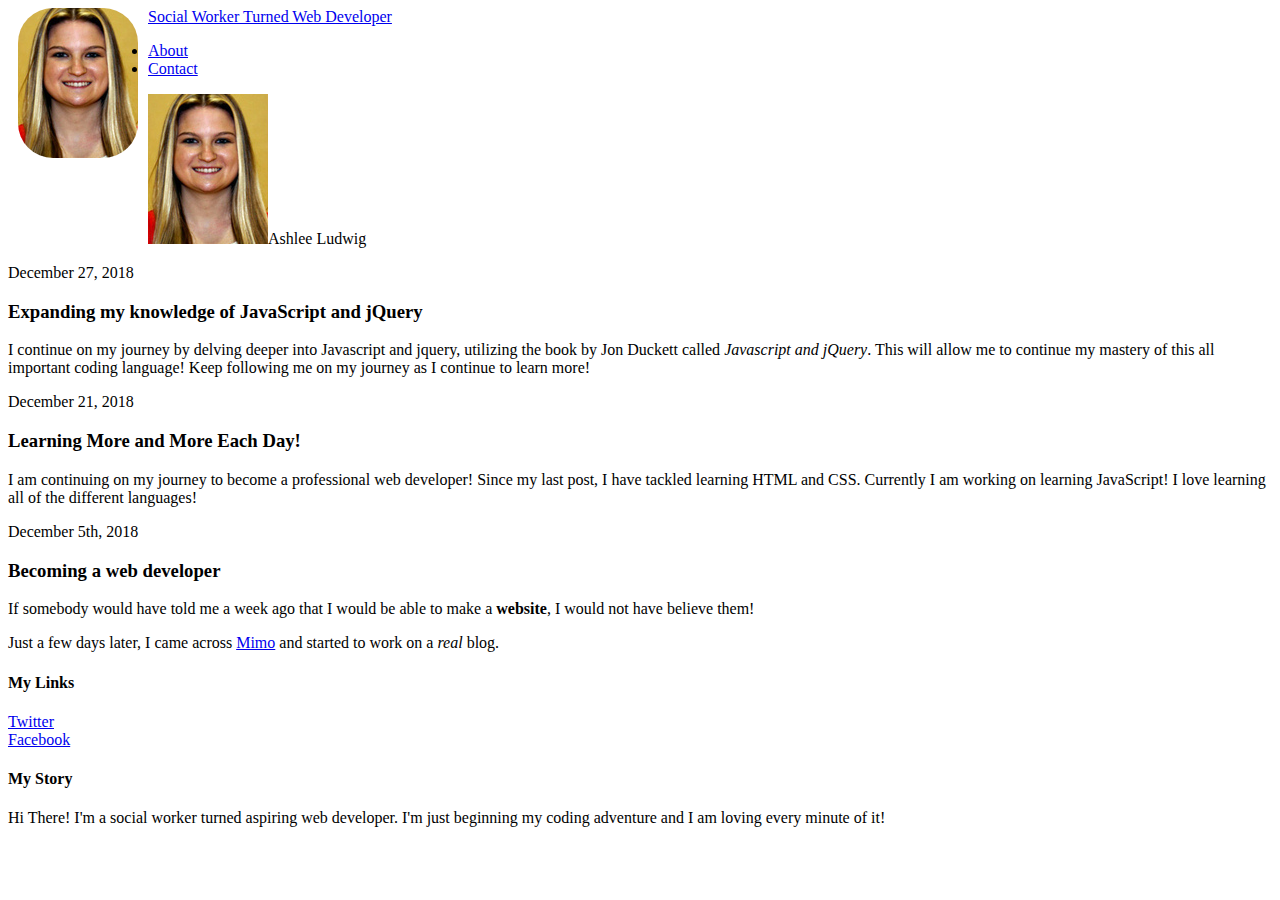
==== index.html @ 7e60e555 "Update index.html" ====
<!DOCTYPE html>
<head>
  <title>Social Worker Turned Web Developer</title>
  <meta name="viewport" content="width=device-width, initial-scale=1">
<link rel="stylesheet" href="https://cdnjs.cloudflare.com/ajax/libs/font-awesome/4.7.0/css/font-awesome.min.css">
</head>
<body>
    <div id="header">
     <div class="post-container">
     <div style="float: left; padding:0 10px;" class="header-img">
       <img style="border-radius: 35px; display:inline-block; height:100%;" src="https://lud92.github.io/passport.jpg" />
        </div>
      <a id="header-title" href= "index.html">Social Worker Turned Web Developer</a>
      <ul id="header-nav">
        <li><a href="about.html">About</a
        ></li>
        <li><a href="mailto:ludwigcoding@gmail.com">Contact</a></li>
      </ul>
    </div>
    </div>
    <div id="content">
      <div class="container">
        <div class="post">
          <div class="post-author">
            <div id="content">
 <!-- another post -->
 <div class="post-container">
  <div class="post">
  </div>
 </div>
</div>
</div>
 <div class="post-container">
  <div class="post">
  </div>
  </div>
 <div class="post-container">
  <div class="post">
   </div>
  </div>
  <div>
              <img src="passport.jpg"
            <span>Ashlee Ludwig</span>
          </div>
        
        <p class="post-date">December 27, 2018</p>
           <h3 class= 
               "post-title">Expanding my knowledge of JavaScript and jQuery
           </h3>
           <div class=
           "post-content">
           <p> 
             I continue on my journey by delving deeper into Javascript and jquery, utilizing the book by Jon Duckett called <em>Javascript and jQuery</em>. This will allow me to continue my mastery of this all important coding language! Keep following me on my journey as I continue to learn more!
             </p>
                                                     
       <p class="post-date">December 21, 2018</p>
          <h3 class=
          "post-title">
          Learning More and More Each Day!
          </h3>
          <div class=
          "post-content">
          <p>
            I am continuing on my journey to become a professional web developer! Since my last post, I have tackled learning HTML and CSS. Currently I am working on learning JavaScript! I love learning all of the different languages! 
            </p>
          <p class="post-date">December 5th, 2018</p>
          <h3 class=
          "post-title">
          Becoming a web developer
          </h3>
          <div class=
          "post-content">
          <p>
            If somebody would have told me a week ago that I would be able to make a <strong>website</strong>, I would not have believe them!
            </p>
           <p> Just a few days later, I came across
             <a href="https://getmimo.com">Mimo</a> and started to work on a <em>real</em> blog.
             </p>
        </div>
      </div>
    <div id="footer">
      <div class="container">
        <div class="column">
          <h4>My Links</h4>
          <p>
            <a href="https://twitter.com/ludwigcoding">Twitter</a><br>
            <a href="https://www.facebook.com/ashlee.ludwig.12">Facebook</a>
          </p>
        </div>
        <div class="column">
          <h4>My Story</h4>
          <p>
            Hi There! I'm a social worker turned aspiring web developer. I'm just beginning my coding adventure and I am loving every minute of it!
          </p>
      </div>
    </div>
    </body>
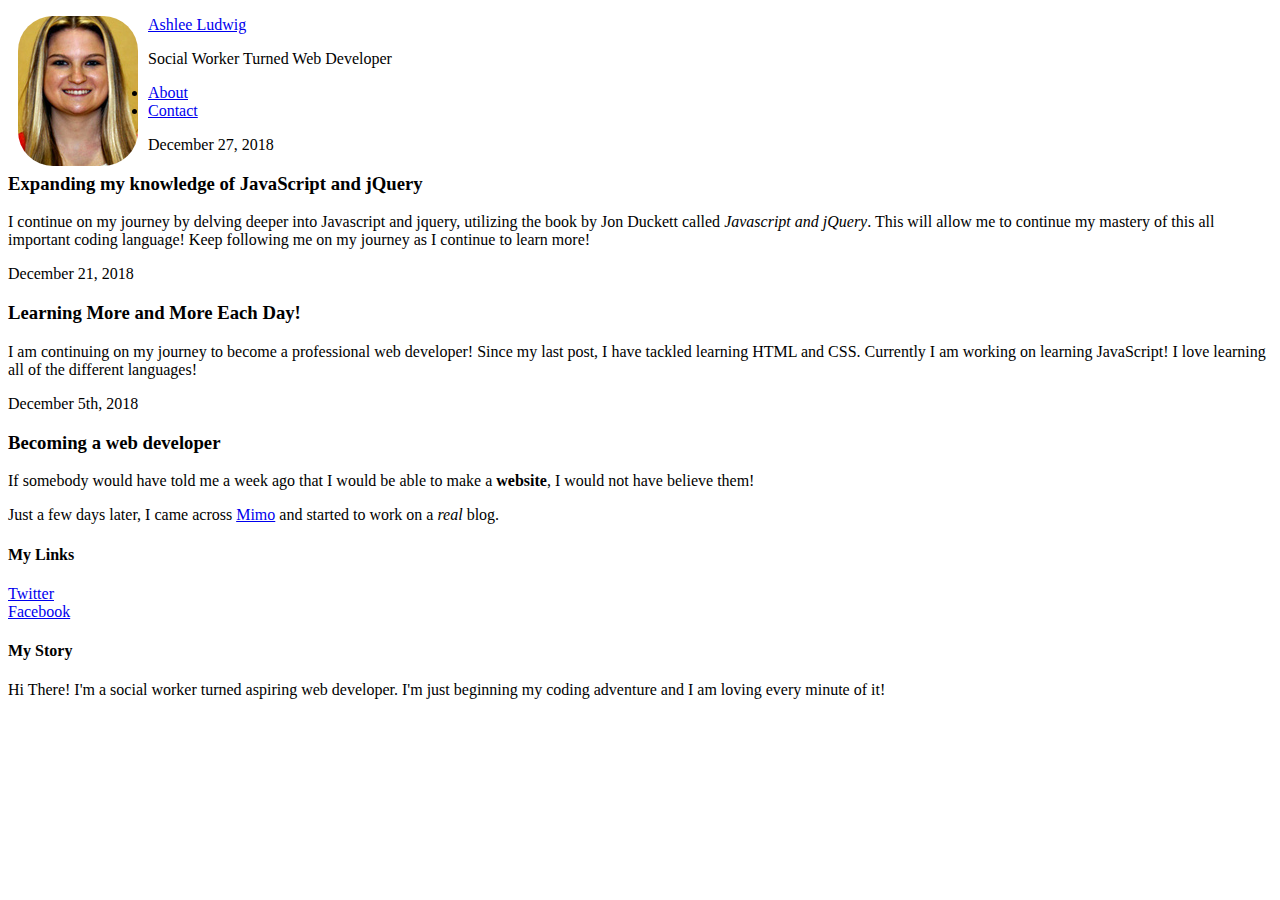
==== commit 736d624d: "Update index.html" ====
--- a/index.html
+++ b/index.html
@@ -8,9 +8,13 @@
     <div id="header">
      <div class="post-container">
      <div style="float: left; padding:0 10px;" class="header-img">
-       <img style="border-radius: 35px; display:inline-block; height:100%;" src="https://lud92.github.io/passport.jpg" />
+     	<img style="border-radius: 35px; display:inline-block; height:100%;" src="https://lud92.github.io/passport.jpg" />
         </div>
-      <a id="header-title" href= "index.html">Social Worker Turned Web Developer</a>
+     <div id="header-title">
+     	<p><a href= "index.html">Ashlee Ludwig</a></p>
+       <p class="post-date">Social Worker Turned Web Developer</p>
+       </div>
+       
       <ul id="header-nav">
         <li><a href="about.html">About</a
         ></li>
@@ -20,38 +24,17 @@
     </div>
     <div id="content">
       <div class="container">
-        <div class="post">
-          <div class="post-author">
-            <div id="content">
- <!-- another post -->
- <div class="post-container">
-  <div class="post">
-  </div>
- </div>
-</div>
-</div>
- <div class="post-container">
-  <div class="post">
-  </div>
-  </div>
- <div class="post-container">
-  <div class="post">
-   </div>
-  </div>
-  <div>
-              <img src="passport.jpg"
-            <span>Ashlee Ludwig</span>
-          </div>
+
         
         <p class="post-date">December 27, 2018</p>
            <h3 class= 
                "post-title">Expanding my knowledge of JavaScript and jQuery
            </h3>
-           <div class=
-           "post-content">
+           <div class="post-content">
            <p> 
              I continue on my journey by delving deeper into Javascript and jquery, utilizing the book by Jon Duckett called <em>Javascript and jQuery</em>. This will allow me to continue my mastery of this all important coding language! Keep following me on my journey as I continue to learn more!
              </p>
+             </div>
                                                      
        <p class="post-date">December 21, 2018</p>
           <h3 class=
@@ -78,6 +61,8 @@
              </p>
         </div>
       </div>
+      </div>
+      </div>
     <div id="footer">
       <div class="container">
         <div class="column">
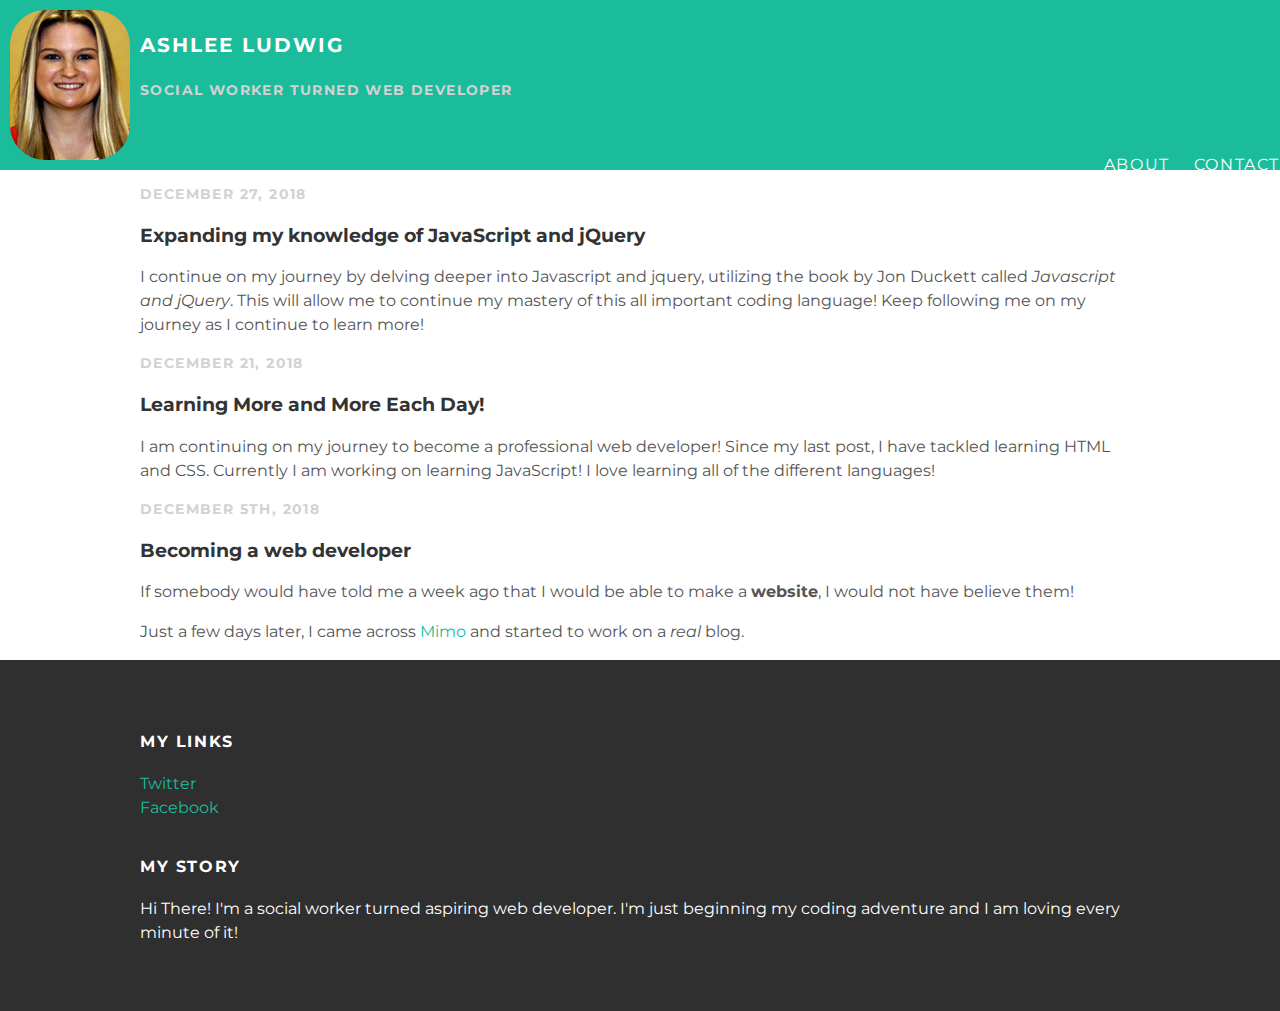
==== commit cfbccbf8: "Update index.html" ====
--- a/index.html
+++ b/index.html
@@ -1,8 +1,7 @@
 <!DOCTYPE html>
 <head>
   <title>Social Worker Turned Web Developer</title>
-  <meta name="viewport" content="width=device-width, initial-scale=1">
-<link rel="stylesheet" href="https://cdnjs.cloudflare.com/ajax/libs/font-awesome/4.7.0/css/font-awesome.min.css">
+ <link rel="stylesheet" type="text/css" href="styles.css">
 </head>
 <body>
     <div id="header">
--- a/styles.css
+++ b/styles.css
@@ -0,0 +1,132 @@
+@import url(http://fonts.googleapis.com/css?family=Montserrat:400,700);
+
+body {
+margin:0;
+color: #555;
+font-family: 'Montserrat',sans-serif;
+}
+
+.container{
+  max-width: 1000px;
+  margin: 0 auto;}
+
+#header{
+  background-color: #1abc9c;
+  height: 150px;
+  padding: 10px 0px;
+  line-height: 150px
+}
+#header a {
+  color: white;
+  text-decoration: none;
+
+  text-transform: uppercase;
+  letter-spacing: 0.1em;
+}
+#header a:hover{
+  color: #222;
+}
+
+#header-title  {
+  display: block;
+  float: left;
+  font-weight: bold;
+  font-size: 20px
+}
+
+#header-nav{
+  display:block;
+  float: right;
+  margin-top: 5rem;
+}
+
+#header-nav li {
+  display: inline;
+  padding-left: 20px;
+}
+
+.post, .about {
+  max-width: 800px
+  margin: 0 auto;
+  padding: 60px 0;
+}
+.post-author img{
+  width: 50px;
+  height: 50px;
+  vertical-align: middle;
+   border-radius: 50%
+}
+
+.post-author span {
+ margin-left: 16px;
+}
+
+.post-date {
+  color: #D2D2D2;
+
+  font-size: 14px;
+  font-weight: bold;
+
+  text-transform: uppercase;
+  letter-spacing: 0.1em;}
+
+.post-container:nth-child(even) {
+  background-color: #f2f2f2;
+  }
+
+.about{
+  text-align: center;
+}
+
+.about-author img{
+  border-radius: 50%;
+}
+
+h1, h2, h3, h4 {
+  color: #333;
+}
+
+p{
+  line-height: 1.5;
+}
+
+#footer {
+  background-color:#2f2f2f;
+  padding: 50px 25px;
+}
+
+.column {
+  min-width: 300px;
+  display: inline-block;
+  vertical-align: top;
+}
+
+#footer h4 {
+  color:white;
+  text-transform: uppercase;
+  letter-spacing: 0.1em;
+}
+
+#footer p{
+  color: white;
+}
+
+a{
+  color:#1abc9c;
+  text-decoration: none;
+}
+
+a:hover {
+  color: #F6A623;
+}
+
+#header-nav .icon {
+  display: none;
+}
+  #header-nav.responsive a {
+    float: none;
+    display: block;
+    text-align: left;
+  }
+
+ 
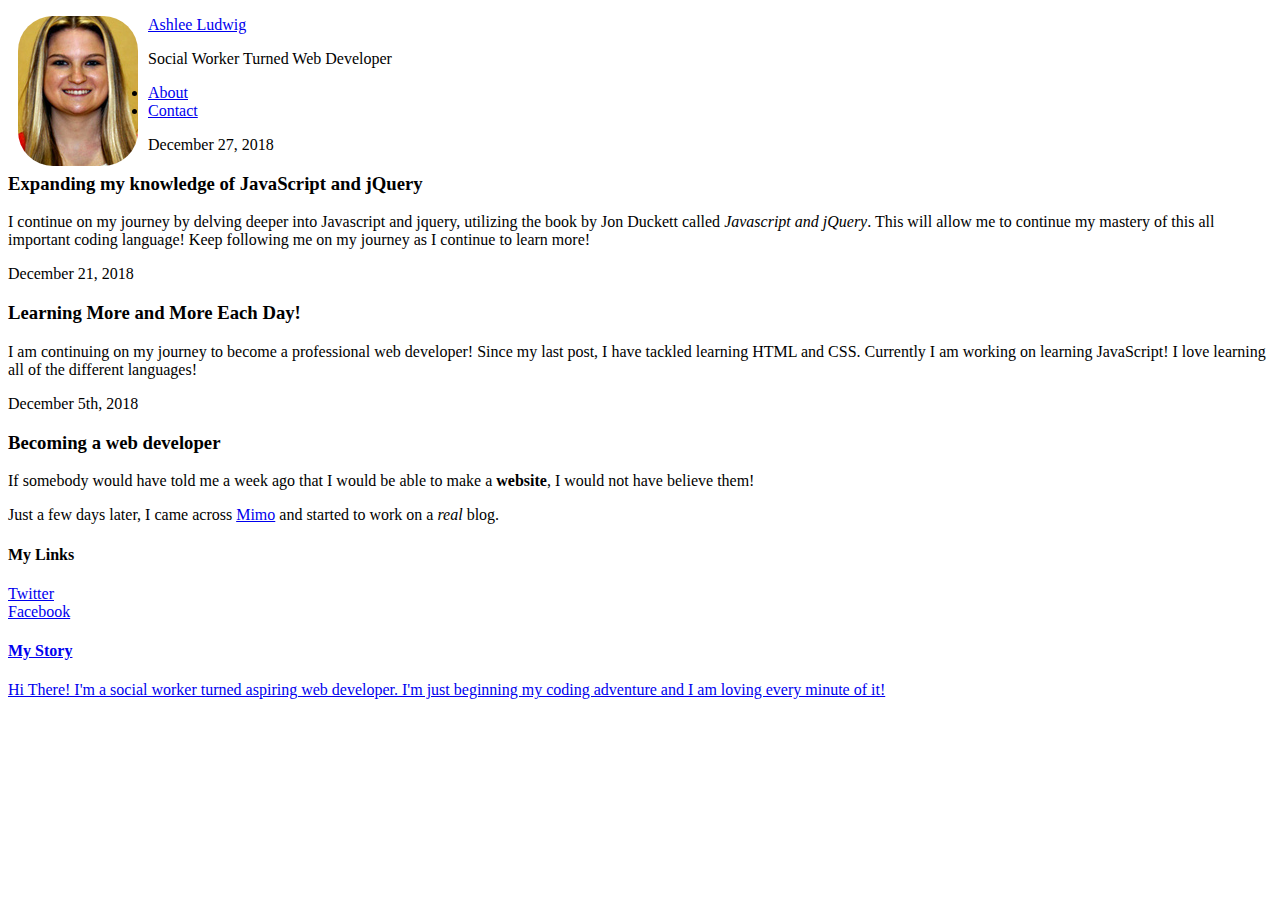
==== commit 544ab05c: "Update index.html" ====
--- a/index.html
+++ b/index.html
@@ -69,6 +69,7 @@
           <p>
             <a href="https://twitter.com/ludwigcoding">Twitter</a><br>
             <a href="https://www.facebook.com/ashlee.ludwig.12">Facebook</a>
+            <a href="https://www.linkedin.com/in/ashlee-ludwig-366179177>LinkedIn</a>
           </p>
         </div>
         <div class="column">
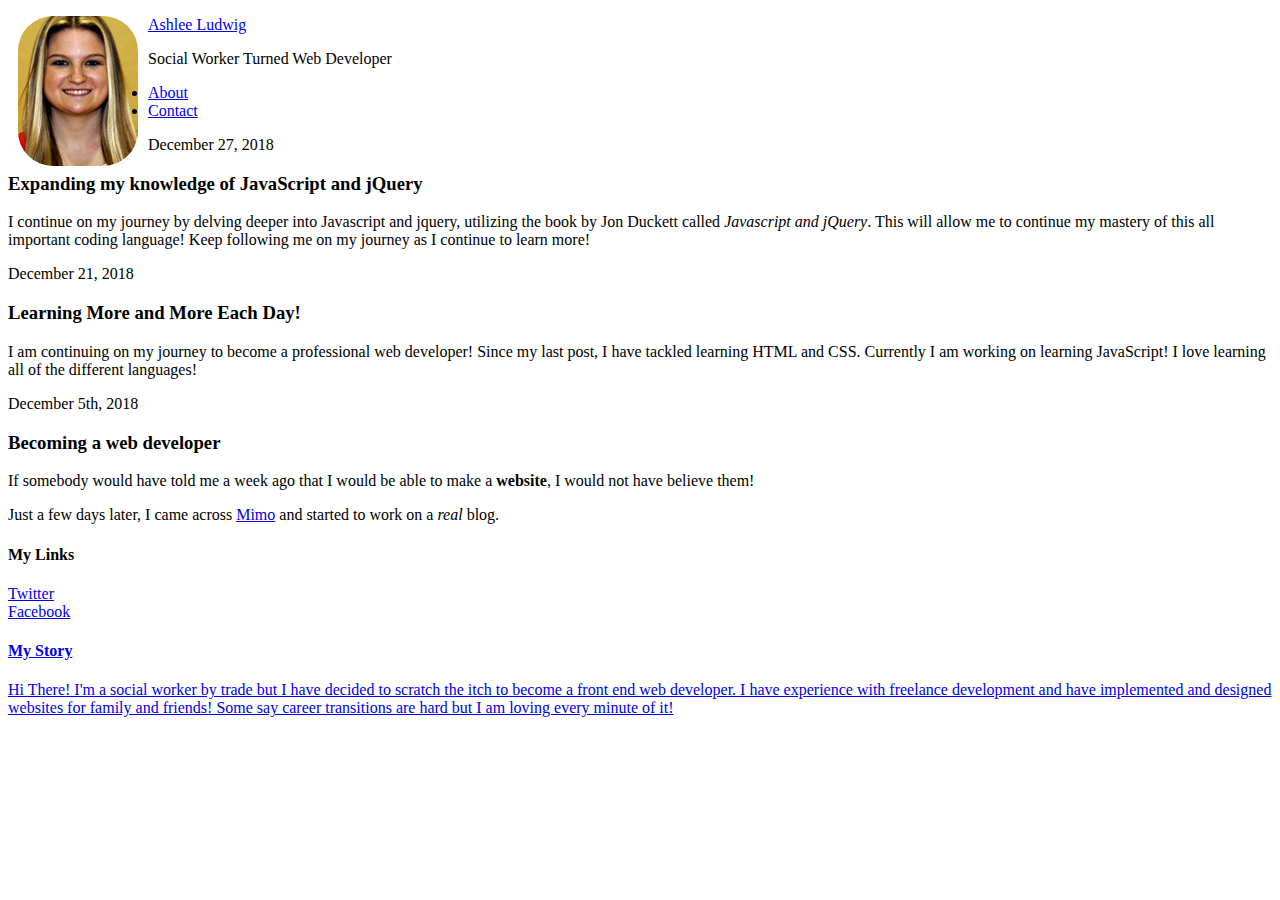
==== commit 2d95e76d: "Update index.html" ====
--- a/index.html
+++ b/index.html
@@ -75,8 +75,7 @@
         <div class="column">
           <h4>My Story</h4>
           <p>
-            Hi There! I'm a social worker turned aspiring web developer. I'm just beginning my coding adventure and I am loving every minute of it!
-          </p>
+            Hi There! I'm a social worker by trade but I have decided to scratch the itch to become a front end web developer. I have experience with freelance development and have implemented and designed websites for family and friends! Some say career transitions are hard but I am loving every minute of it!</p>
       </div>
     </div>
     </body>
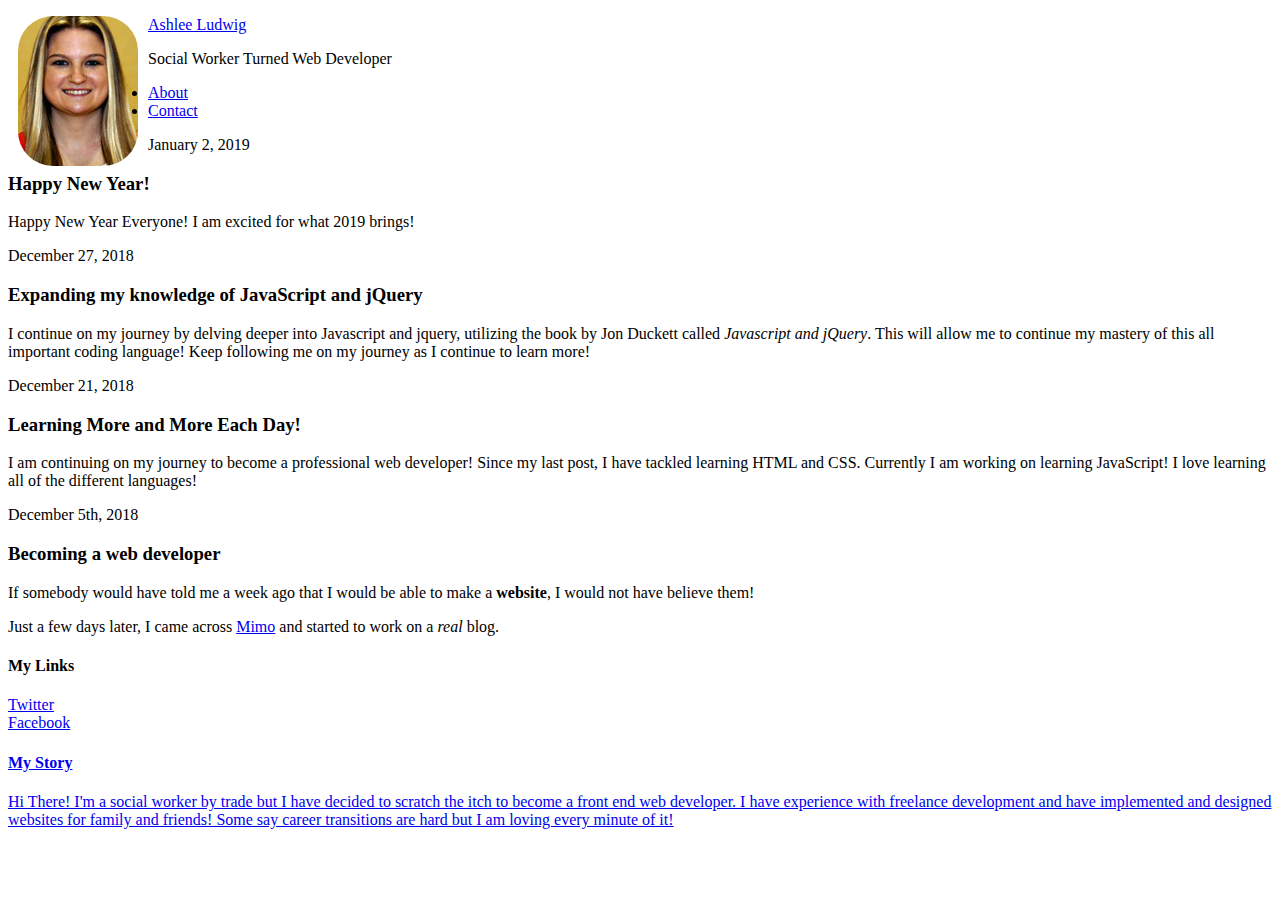
==== commit 9e880912: "Update index.html" ====
--- a/index.html
+++ b/index.html
@@ -23,6 +23,16 @@
     </div>
     <div id="content">
       <div class="container">
+        
+        <p class="post-date">January 2, 2019</p>
+           <h3 class= 
+               "post-title">Happy New Year!
+           </h3>
+           <div class="post-content">
+           <p> 
+             Happy New Year Everyone! I am excited for what 2019 brings! 
+             </p>
+             </div>
 
         
         <p class="post-date">December 27, 2018</p>
